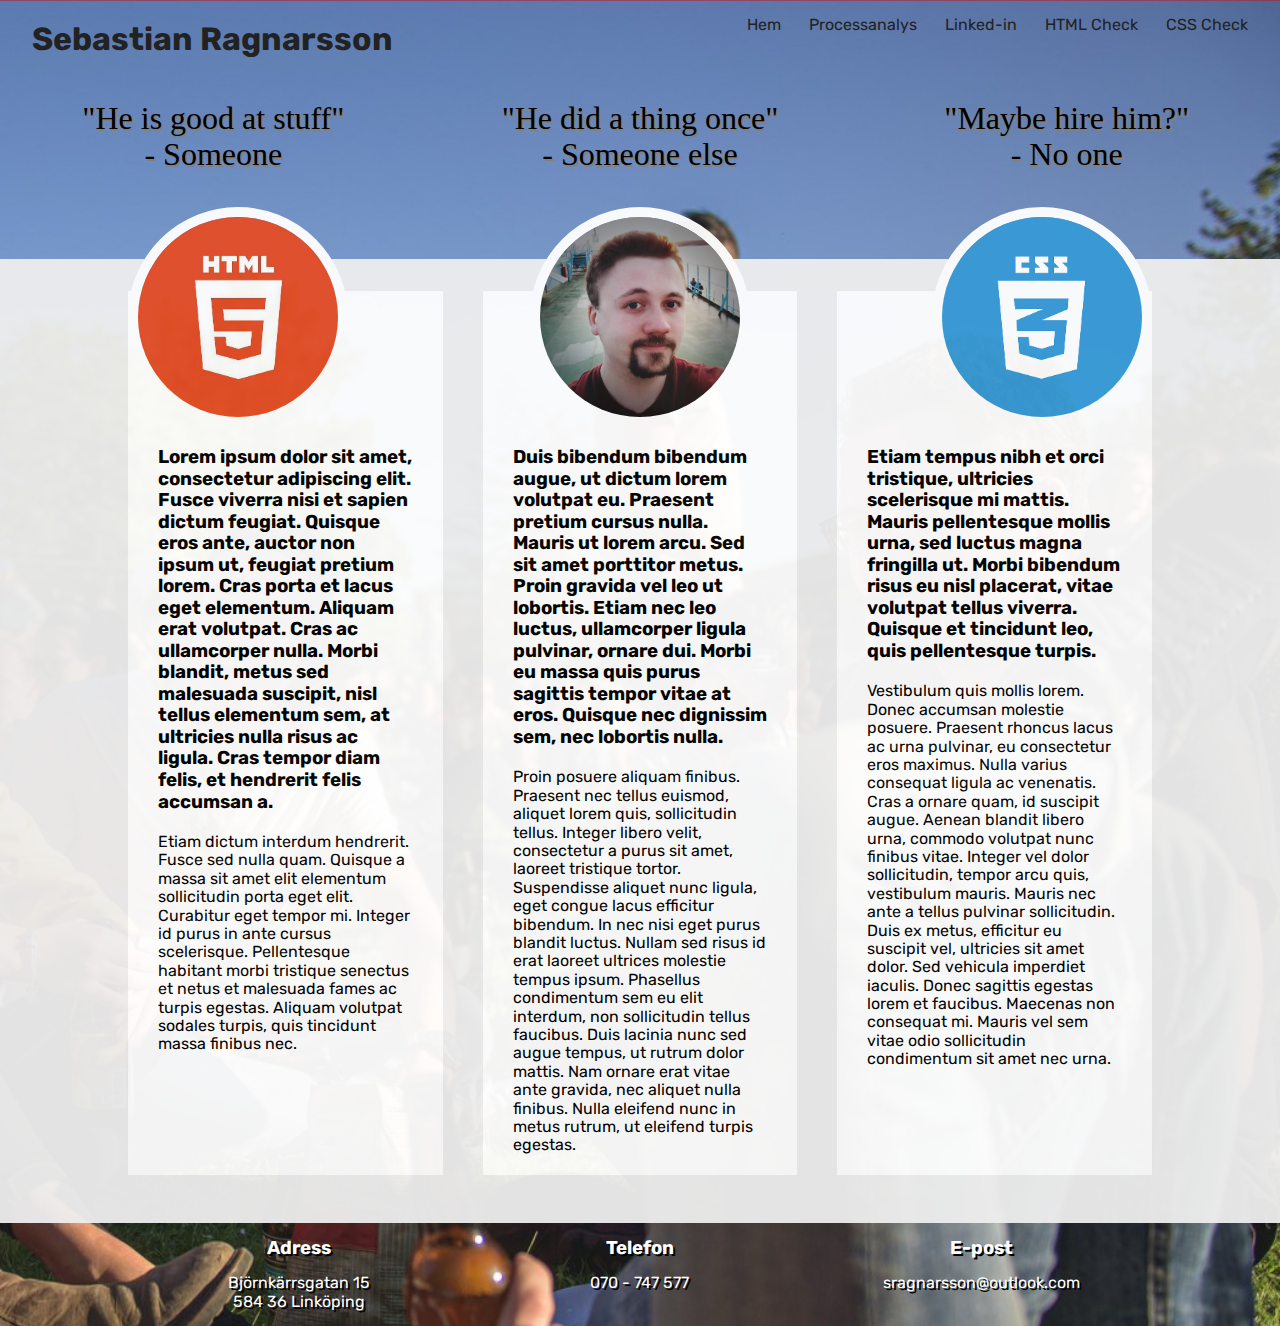
==== Sebastian Ragnarsson Examinationsuppgift/index.html @ 62d07abd "Added whole project" ====
<!DOCTYPE html>

<html lang="en">
    <head>
        <meta charset="utf-8" />
        <title>Sebastian Ragnarsson</title>
        <link rel="stylesheet" href="reset.css">
        <link rel="stylesheet" media="screen" href="examination.css">
        <link rel="stylesheet" media="print" href="print.css">
    </head>
    <body>
      <header id="header">
          <h1><a href="index.html">Sebastian Ragnarsson</a></h1>

          <nav id="nav">
            <ul>
              <li>
                <a href="index.html">Hem</a>
              </li>

              <li>
                <a href="processanalys.html">Processanalys</a>
              </li>

              <li>
                <a href="https://www.linkedin.com/in/sebastianragnarsson/">Linked-in</a>
              </li>

              <li>
                <a href="https://validator.w3.org/">HTML Check</a>
              </li>

              <li>
                <a href="https://jigsaw.w3.org/css-validator/">CSS Check</a>
              </li>
            </ul>
          </nav>
      </header>
      <div id="short_info">
        <ul>
          <li>
            "He is good at stuff" <br> - Someone
          </li>

          <li>
            "He did a thing once" <br> - Someone else
          </li>

          <li>
            "Maybe hire him?" <br> - No one
          </li>
        </ul>
      </div>
      <div class="wrapper">
        <section class="pic_box" id="left_box">
          <img src="images/html.jpg" alt="Left Picture"/>
          <h3>Lorem ipsum dolor sit amet, consectetur adipiscing elit. Fusce viverra nisi et sapien dictum
          feugiat. Quisque eros ante, auctor non ipsum ut, feugiat pretium lorem. Cras porta et lacus eget
          elementum. Aliquam erat volutpat. Cras ac ullamcorper nulla. Morbi blandit, metus sed malesuada
          suscipit, nisl tellus elementum sem, at ultricies nulla risus ac ligula. Cras tempor diam felis,
          et hendrerit felis accumsan a.</h3>

          <p>Etiam dictum interdum hendrerit. Fusce sed nulla quam. Quisque a massa sit amet elit
          elementum sollicitudin porta eget elit. Curabitur eget tempor mi. Integer id purus in ante
          cursus scelerisque. Pellentesque habitant morbi tristique senectus et netus et malesuada fames
          ac turpis egestas. Aliquam volutpat sodales turpis, quis tincidunt massa finibus nec.</p>
        </section>

        <section class="pic_box" id="mid_box">
          <img src="images/face.jpg" alt="Mid Picture"/>
          <h3>Duis bibendum bibendum augue, ut dictum lorem volutpat eu. Praesent pretium cursus nulla.
          Mauris ut lorem arcu. Sed sit amet porttitor metus. Proin gravida vel leo ut lobortis. Etiam nec
          leo luctus, ullamcorper ligula pulvinar, ornare dui. Morbi eu massa quis purus sagittis tempor vitae
          at eros. Quisque nec dignissim sem, nec lobortis nulla.</h3>

          <p>Proin posuere aliquam finibus. Praesent nec tellus euismod, aliquet lorem quis, sollicitudin
          tellus. Integer libero velit, consectetur a purus sit amet, laoreet tristique tortor. Suspendisse
          aliquet nunc ligula, eget congue lacus efficitur bibendum. In nec nisi eget purus blandit luctus.
          Nullam sed risus id erat laoreet ultrices molestie tempus ipsum. Phasellus condimentum sem eu elit
          interdum, non sollicitudin tellus faucibus. Duis lacinia nunc sed augue tempus, ut rutrum dolor
          mattis. Nam ornare erat vitae ante gravida, nec aliquet nulla finibus. Nulla eleifend nunc in metus
          rutrum, ut eleifend turpis egestas.</p>
        </section>

        <section class="pic_box" id="right_box">
          <img src="images/css3.png" alt="Right Picture"/>
          <h3>Etiam tempus nibh et orci tristique, ultricies scelerisque mi mattis. Mauris pellentesque
          mollis urna, sed luctus magna fringilla ut. Morbi bibendum risus eu nisl placerat, vitae
          volutpat tellus viverra. Quisque et tincidunt leo, quis pellentesque turpis.</h3>

          <p>Vestibulum quis mollis lorem. Donec accumsan molestie posuere. Praesent rhoncus lacus ac urna
          pulvinar, eu consectetur eros maximus. Nulla varius consequat ligula ac venenatis. Cras a ornare
          quam, id suscipit augue. Aenean blandit libero urna, commodo volutpat nunc finibus vitae. Integer
          vel dolor sollicitudin, tempor arcu quis, vestibulum mauris. Mauris nec ante a tellus pulvinar
          sollicitudin. Duis ex metus, efficitur eu suscipit vel, ultricies sit amet dolor. Sed vehicula
          imperdiet iaculis. Donec sagittis egestas lorem et faucibus. Maecenas non consequat mi. Mauris
          vel sem vitae odio sollicitudin condimentum sit amet nec urna. </p>
        </section>
      </div>

      <footer>
        <div class="footer_box" id="left_footer_box">
          <h3>Adress</h3>
          <p>Björnkärrsgatan 15 <br> 584 36 Linköping</p>
        </div>

        <div class="footer_box" id="mid_footer_box">
          <h3>Telefon</h3>
          <p>070 - 747 577</p>
        </div>

        <div class="footer_box" id="right_footer_box">
          <h3>E-post</h3>
          <p>sragnarsson@outlook.com</p>
        </div>
      </footer>
    </body>
</html>
---- Sebastian Ragnarsson Examinationsuppgift/examination.css ----
@import url('https://fonts.googleapis.com/css2?family=Rubik&display=swap');

/* General */
body {
  background-image: url("images/background.jpg");
  background-size: cover;
  background-repeat: no-repeat;
  background-attachment: fixed;
  background-position: 0 -2px;
  font-family: 'Rubik', 'Arial', sans-serif;
}

h2, h3, p {
  margin: 20px 30px;
}

ul {
  padding-left: 0;
}

/* Header */

header {
  display: flex;
}

h1 {
  font-size: 2em;
  flex: 2;
  padding-left: 1em;
}

nav {
  flex: 3;
  text-align: right;
}

nav ul {
  list-style-type: none;
  padding-right: 2em;
}

nav ul {
  list-style-type: none;
  padding-right: 2em;
}

nav ul li {
  display: inline-block;
  margin-left: 1.5em;
}

a {
  color: #222;
  text-decoration: none;
}

li a:hover {
  color: #000;
  text-decoration: underline;
}

/* Short info */

#short_info ul {
  list-style-type: none;
  display: flex;
  margin-top: 20px;
}

#short_info ul li{
  font-family: URW Chancery L, cursive;
  font-size: 2em;
  padding-bottom: 70px;
  flex: 1;
  text-align: center;
  text-shadow: 2px 2px grey;
}


/* Main info */

.wrapper {
  background-color: #eee;
  opacity: 95%;
  display: flex;
}

.pic_box {
  background-color: white;
  flex: 1;
  margin-top: 2em;
  padding-top: 1em;
  margin-bottom: 3em;
}

.pic_box img {
  object-fit: cover;
  width: 200px;
  height: 200px;
  border-radius: 50%;
  border: 10px solid white;
  display: block;
  margin-top: -100px;
}

#left_box {
  margin-left: 10%;
  margin-right: 20px;
}

#mid_box {
  margin-left: 20px;
  margin-right: 20px;
}

#right_box {
  margin-left: 20px;
  margin-right: 10%;
}

#left_box img {
  margin-right: auto;
}

#mid_box img {
  margin-left: auto;
  margin-right: auto;
}

#right_box img {
  margin-left: auto;
}

/* Footer */

footer {
  display: flex;
}

.footer_box {
  flex: 1;
  color: white;
  text-shadow: 2px 2px black;
  text-align: center;
}

#left_footer_box {
  margin-left: 10%;
}

#right_footer_box {
  margin-right: 10%;
}

.footer_box p, .footer_box h3 {
  margin: 15px 30px;
}

/* Processanalys */

#processanalys_text {
  padding: 20px 100px;
}

@media (max-width: 980px){
  /* Header */

  header {
    flex-direction: column;
  }

  h1, nav {
    text-align: center;
    padding: 0;
    margin: 0;
    margin-top: 0.5em;
  }

  /* Short info */
  #short_info {
    font-size: 0.8em;
  }

  /* Main info */
  #left_box {
    display: none;
  }

  #right_box {
    display: none;
  }

  #mid_box {
    margin-left: 10%;
    margin-right: 10%;
  }

  /* Footer */

  #left_footer_box {
    margin-left: 0;
  }

  #right_footer_box {
    margin-right: 0;
  }

  .footer_box p, .footer_box h3 {
    margin: 15px 5px;
  }

  /* Processanalys */

  #processanalys_text {
    padding: 10px 10px;
  }
}
---- Sebastian Ragnarsson Examinationsuppgift/print.css ----
@import url('https://fonts.googleapis.com/css2?family=Rubik&display=swap');

/* General */
body {
  background-image: url("images/background.jpg");
  background-size: cover;
  background-repeat: no-repeat;
  background-position: 0 -2px;
  font-family: 'Rubik', 'Arial', sans-serif;
  font-size: 12px;
}

h2, h3, p {
  margin: 20px 30px;
}

ul {
  padding-left: 0;
}

/* Header */

header {
  display: flex;
}

h1 {
  font-size: 2em;
  flex: 2;
  padding-left: 1em;
}

nav {
  display: none;
}

a {
  color: #222;
  text-decoration: none;
}

/* Short info */

#short_info ul {
  list-style-type: none;
  display: flex;
  margin-top: 20px;
}

#short_info ul li{
  font-family: URW Chancery L, cursive;
  font-size: 2em;
  padding-bottom: 70px;
  flex: 1;
  text-align: center;
}


/* Main info */

.wrapper {
  display: flex;
}

.pic_box {
  flex: 1;
  border: 2px solid black;
  margin-top: 2em;
  padding-top: 1em;
  margin-bottom: 0;
}

.pic_box img {
  object-fit: cover;
  width: 100px;
  height: 100px;
  border-radius: 50%;
  border: 10px solid white;
  display: block;
  margin-top: -100px;
}

.pic_box h3, .pic_box p {
  margin-left: 5px;
  margin-right: 5px;
}

#left_box {
  margin-left: 0;
  margin-right: 5px;
}

#mid_box {
  margin-left: 5px;
  margin-right: 5px;
}

#right_box {
  margin-left: 5px;
  margin-right: 0;
}

#left_box img {
  margin-right: auto;
}

#mid_box img {
  margin-left: auto;
  margin-right: auto;
}

#right_box img {
  margin-left: auto;
}

/* Footer */

footer {
  display: flex;
}

.footer_box {
  flex: 1;
  color: black;
  text-align: center;
}

.footer_box p, .footer_box h3 {
  margin: 15px 30px;
}

/* Processanalys */

#processanalys_text {
  padding: 0;
}
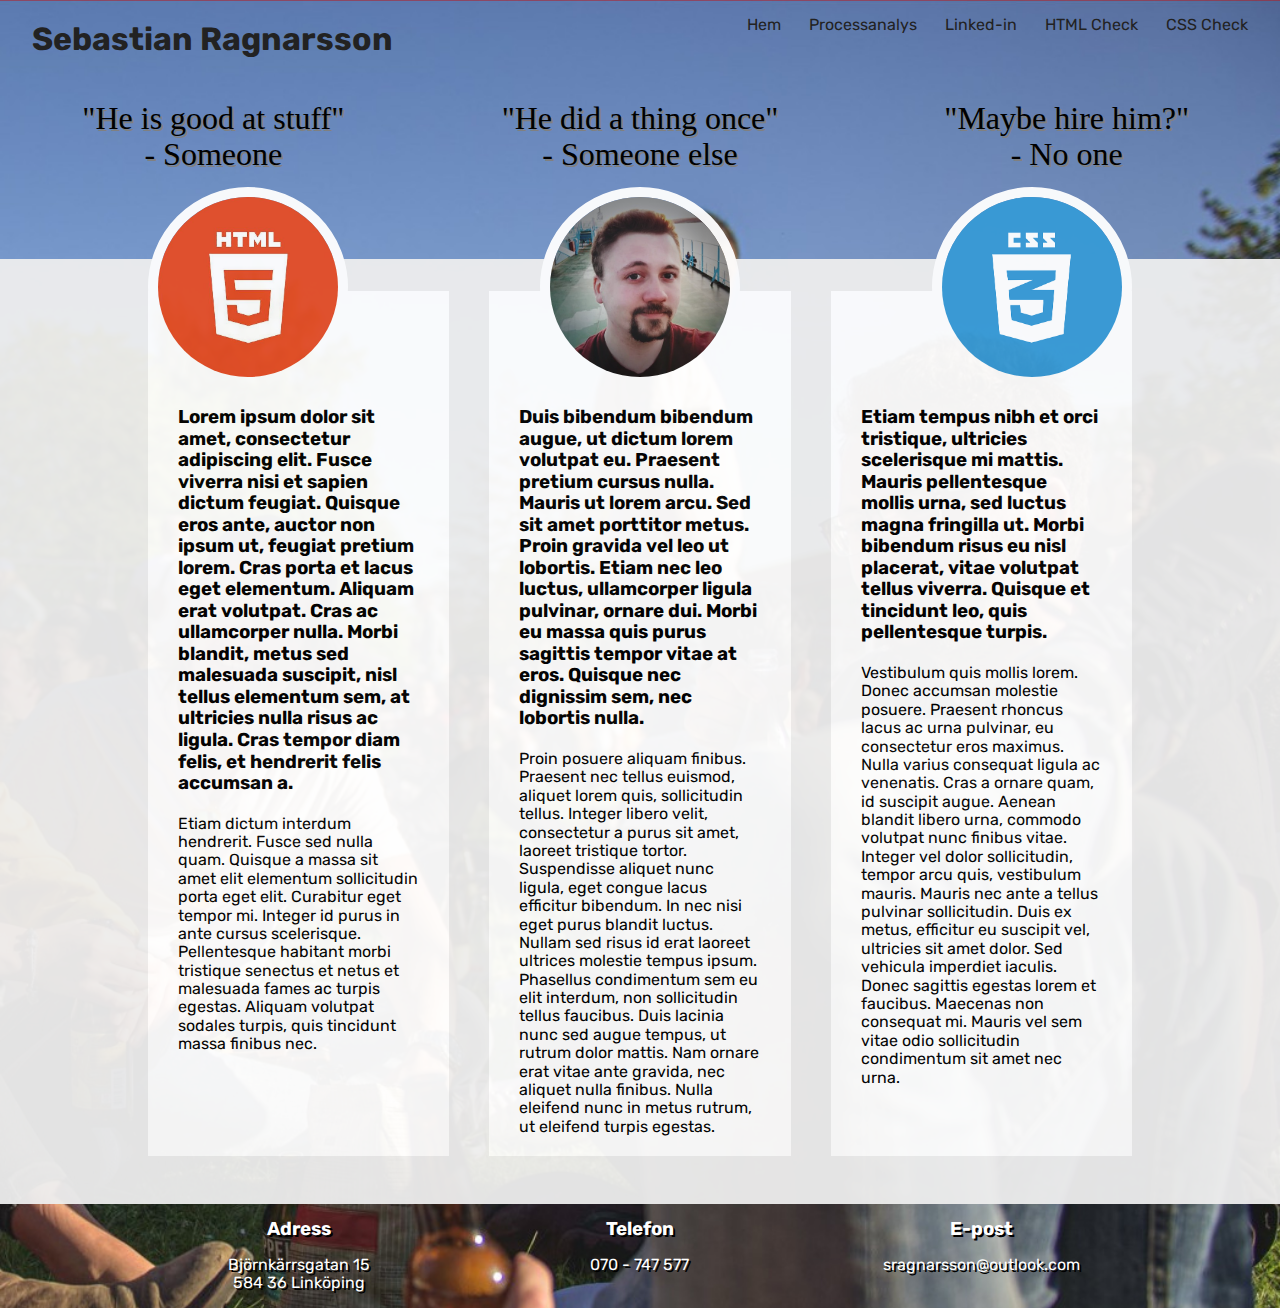
==== commit 1006fdba: "Added processanalys" ====
--- a/Sebastian Ragnarsson Examinationsuppgift/index.html
+++ b/Sebastian Ragnarsson Examinationsuppgift/index.html
@@ -1,9 +1,10 @@
 <!DOCTYPE html>
 
-<html lang="en">
+<html lang="sv">
     <head>
         <meta charset="utf-8" />
         <title>Sebastian Ragnarsson</title>
+         <!-- Styliased for sizes above 980px, below 980px and printing.  -->
         <link rel="stylesheet" href="reset.css">
         <link rel="stylesheet" media="screen" href="examination.css">
         <link rel="stylesheet" media="print" href="print.css">
@@ -12,7 +13,7 @@
       <header id="header">
           <h1><a href="index.html">Sebastian Ragnarsson</a></h1>
 
-          <nav id="nav">
+          <nav id="nav">  <!-- Top right navigation menu -->
             <ul>
               <li>
                 <a href="index.html">Hem</a>
@@ -35,8 +36,10 @@
               </li>
             </ul>
           </nav>
+
       </header>
-      <div id="short_info">
+
+      <div id="short_info"> <!-- Quotes at the top -->
         <ul>
           <li>
             "He is good at stuff" <br> - Someone
@@ -51,7 +54,8 @@
           </li>
         </ul>
       </div>
-      <div class="wrapper">
+
+      <div class="wrapper"> <!-- Main page container -->
         <section class="pic_box" id="left_box">
           <img src="images/html.jpg" alt="Left Picture"/>
           <h3>Lorem ipsum dolor sit amet, consectetur adipiscing elit. Fusce viverra nisi et sapien dictum
--- a/Sebastian Ragnarsson Examinationsuppgift/examination.css
+++ b/Sebastian Ragnarsson Examinationsuppgift/examination.css
@@ -1,12 +1,12 @@
 @import url('https://fonts.googleapis.com/css2?family=Rubik&display=swap');
 
-/* General */
+/*----- General -----*/
 body {
   background-image: url("images/background.jpg");
   background-size: cover;
   background-repeat: no-repeat;
+  background-position: 0 -2px;
   background-attachment: fixed;
-  background-position: 0 -2px;
   font-family: 'Rubik', 'Arial', sans-serif;
 }
 
@@ -18,8 +18,9 @@
   padding-left: 0;
 }
 
-/* Header */
-
+/*----- Header -----*/
+
+/* Splits the header into a 2:3 logo:navmenu ratio. */
 header {
   display: flex;
 }
@@ -35,21 +36,18 @@
   text-align: right;
 }
 
+/* Makes the nav menu into a inline block in order to get it horizontal. */
 nav ul {
   list-style-type: none;
   padding-right: 2em;
 }
 
-nav ul {
-  list-style-type: none;
-  padding-right: 2em;
-}
-
 nav ul li {
   display: inline-block;
   margin-left: 1.5em;
 }
 
+/* Changes link properties. */
 a {
   color: #222;
   text-decoration: none;
@@ -60,8 +58,9 @@
   text-decoration: underline;
 }
 
-/* Short info */
-
+/*----- Short info -----*/
+
+/* Removes bullet points, italicises and makes the quotes feel more like quotes. */
 #short_info ul {
   list-style-type: none;
   display: flex;
@@ -78,22 +77,27 @@
 }
 
 
-/* Main info */
+/*----- Main info -----*/
 
 .wrapper {
   background-color: #eee;
   opacity: 95%;
   display: flex;
+  padding-left: 10%;
+  padding-right: 10%;
 }
 
 .pic_box {
   background-color: white;
   flex: 1;
+  padding-top: 1em;
   margin-top: 2em;
-  padding-top: 1em;
   margin-bottom: 3em;
-}
-
+  margin-left: 20px;
+  margin-right: 20px;
+}
+
+/* Changes the images into circles and moves them above the pic_boxes */
 .pic_box img {
   object-fit: cover;
   width: 200px;
@@ -101,24 +105,11 @@
   border-radius: 50%;
   border: 10px solid white;
   display: block;
-  margin-top: -100px;
-}
-
-#left_box {
-  margin-left: 10%;
-  margin-right: 20px;
-}
-
-#mid_box {
-  margin-left: 20px;
-  margin-right: 20px;
-}
-
-#right_box {
-  margin-left: 20px;
-  margin-right: 10%;
-}
-
+  box-sizing: border-box;
+  margin-top: -120px;
+}
+
+/* Aligns the images to match the template given */
 #left_box img {
   margin-right: auto;
 }
@@ -132,7 +123,7 @@
   margin-left: auto;
 }
 
-/* Footer */
+/*----- Footer -----*/
 
 footer {
   display: flex;
@@ -157,15 +148,15 @@
   margin: 15px 30px;
 }
 
-/* Processanalys */
+/*----- Processanalys -----*/
 
 #processanalys_text {
   padding: 20px 100px;
 }
 
 @media (max-width: 980px){
-  /* Header */
-
+  /*----- Header -----*/
+  /* Puts the logo on top of the menu and centers*/
   header {
     flex-direction: column;
   }
@@ -177,27 +168,23 @@
     margin-top: 0.5em;
   }
 
-  /* Short info */
+  /*----- Short info -----*/
   #short_info {
     font-size: 0.8em;
   }
 
-  /* Main info */
+  /*----- Main info -----*/
+  /* Removes the left and right boxes and gives more space to the middle box */
   #left_box {
     display: none;
   }
 
   #right_box {
     display: none;
-  }
-
-  #mid_box {
-    margin-left: 10%;
-    margin-right: 10%;
-  }
-
-  /* Footer */
-
+
+  }
+
+  /*----- Footer -----*/
   #left_footer_box {
     margin-left: 0;
   }
@@ -210,7 +197,7 @@
     margin: 15px 5px;
   }
 
-  /* Processanalys */
+  /*----- Processanalys -----*/
 
   #processanalys_text {
     padding: 10px 10px;
--- a/Sebastian Ragnarsson Examinationsuppgift/print.css
+++ b/Sebastian Ragnarsson Examinationsuppgift/print.css
@@ -1,8 +1,10 @@
 @import url('https://fonts.googleapis.com/css2?family=Rubik&display=swap');
 
-/* General */
+/*----- General -----*/
+
+/* Removes the background image */
 body {
-  background-image: url("images/background.jpg");
+  background-image: none;
   background-size: cover;
   background-repeat: no-repeat;
   background-position: 0 -2px;
@@ -18,18 +20,14 @@
   padding-left: 0;
 }
 
-/* Header */
-
-header {
-  display: flex;
-}
+/*----- Header -----*/
 
 h1 {
   font-size: 2em;
-  flex: 2;
   padding-left: 1em;
 }
 
+/* Removes the navmenu */
 nav {
   display: none;
 }
@@ -39,8 +37,9 @@
   text-decoration: none;
 }
 
-/* Short info */
+/*----- Short info -----*/
 
+/* Removes bullet points, italicises and makes the quotes feel more like quotes. */
 #short_info ul {
   list-style-type: none;
   display: flex;
@@ -53,23 +52,28 @@
   padding-bottom: 70px;
   flex: 1;
   text-align: center;
+  text-shadow: none; /* In printing shadowing did not look as good */
 }
 
 
-/* Main info */
+/*----- Main info -----*/
 
 .wrapper {
   display: flex;
 }
 
+/* Adds a border to each textbox to have them be distinct against white paper */
 .pic_box {
   flex: 1;
   border: 2px solid black;
   margin-top: 2em;
   padding-top: 1em;
   margin-bottom: 0;
+  margin-left: 5px;
+  margin-right: 5px;
 }
 
+/* Changes the images into circles and moves them above the pic_boxes */
 .pic_box img {
   object-fit: cover;
   width: 100px;
@@ -77,7 +81,8 @@
   border-radius: 50%;
   border: 10px solid white;
   display: block;
-  margin-top: -100px;
+  box-sizing: border-box;
+  margin-top: -60px;
 }
 
 .pic_box h3, .pic_box p {
@@ -85,21 +90,7 @@
   margin-right: 5px;
 }
 
-#left_box {
-  margin-left: 0;
-  margin-right: 5px;
-}
-
-#mid_box {
-  margin-left: 5px;
-  margin-right: 5px;
-}
-
-#right_box {
-  margin-left: 5px;
-  margin-right: 0;
-}
-
+/* Aligns the images to match the template given */
 #left_box img {
   margin-right: auto;
 }
@@ -113,7 +104,7 @@
   margin-left: auto;
 }
 
-/* Footer */
+/*----- Footer -----*/
 
 footer {
   display: flex;
@@ -122,6 +113,7 @@
 .footer_box {
   flex: 1;
   color: black;
+  text-shadow: none; /* In printing shadowing did not look as good */
   text-align: center;
 }
 
@@ -129,7 +121,7 @@
   margin: 15px 30px;
 }
 
-/* Processanalys */
+/*----- Processanalys -----*/
 
 #processanalys_text {
   padding: 0;
